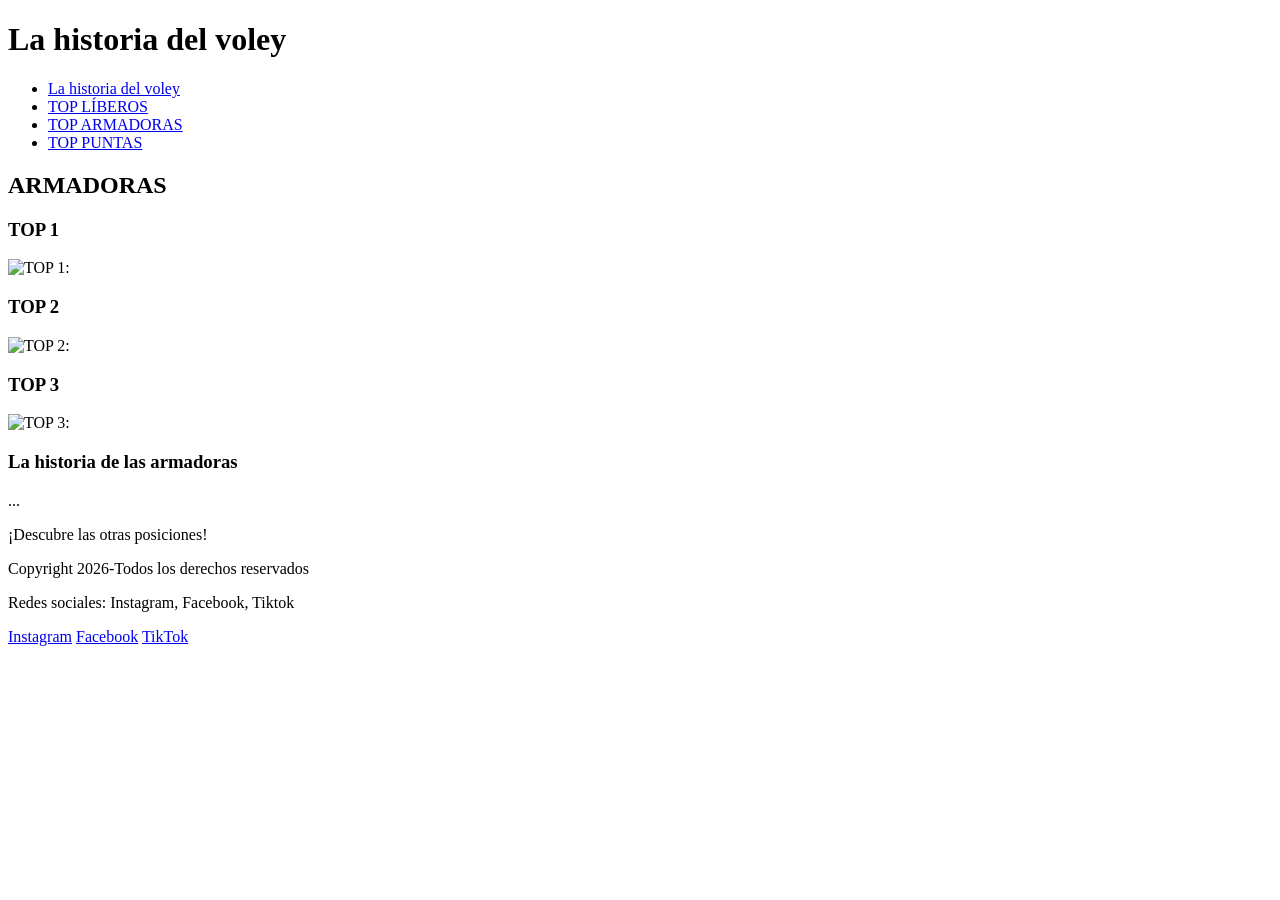
==== top_armadoras.html @ a61477cc "estructura base para las 3 ramas lista (me falta armar bien el principal)" ====
<!DOCTYPE html>
<html lang="en">
<head>
    <meta charset="UTF-8">
    <meta name="viewport" content="width=device-width, initial-scale=1.0">
    <title>TOPS JUGADORAS VOLEY</title>
</head>
<body>
    <header>
    <h1>La historia del voley</h1>
   </header>

    <nav>
    <ul>
        <li><a href="index.html" >La historia del voley</a></li>
        <li><a href="#top_líberos.html">TOP LÍBEROS</a></li>
        <li><a href="#top_armadoras.html">TOP ARMADORAS</a></li>
        <li><a href="#top_puntas.html">TOP PUNTAS</a></li>
    </ul>
   </nav>
   
    <main>

    <section>

        <h2>ARMADORAS</h2>

    <article>
        <h3>TOP 1</h3>
        <p></p>
        <img src="" alt="TOP 1: ">  
    </article>

     <article>
        <h3>TOP 2</h3>
        <p></p>
        <img src="" alt="TOP 2: ">  
    </article>

     <article>
        <h3>TOP 3</h3>
        <p></p>
        <img src="" alt="TOP 3: ">  
    </article>

    </section>

    <section>

     <article>
        <h3>La historia de las armadoras</h3>
        <p>...</p>
     </article>
    
    </section>

   </main>

   <footer>
    <p>¡Descubre las otras posiciones!</p>
    <p>Copyright 2026-Todos los derechos reservados</p>
    <P>Redes sociales: Instagram, Facebook, Tiktok</P>
    <a href="https://www.instagram.com/">Instagram</a>
    <a href="https://www.facebook.com/">Facebook</a>
    <a href="https://www.tiktok.com/">TikTok</a>
   </footer>

</body>
</html>
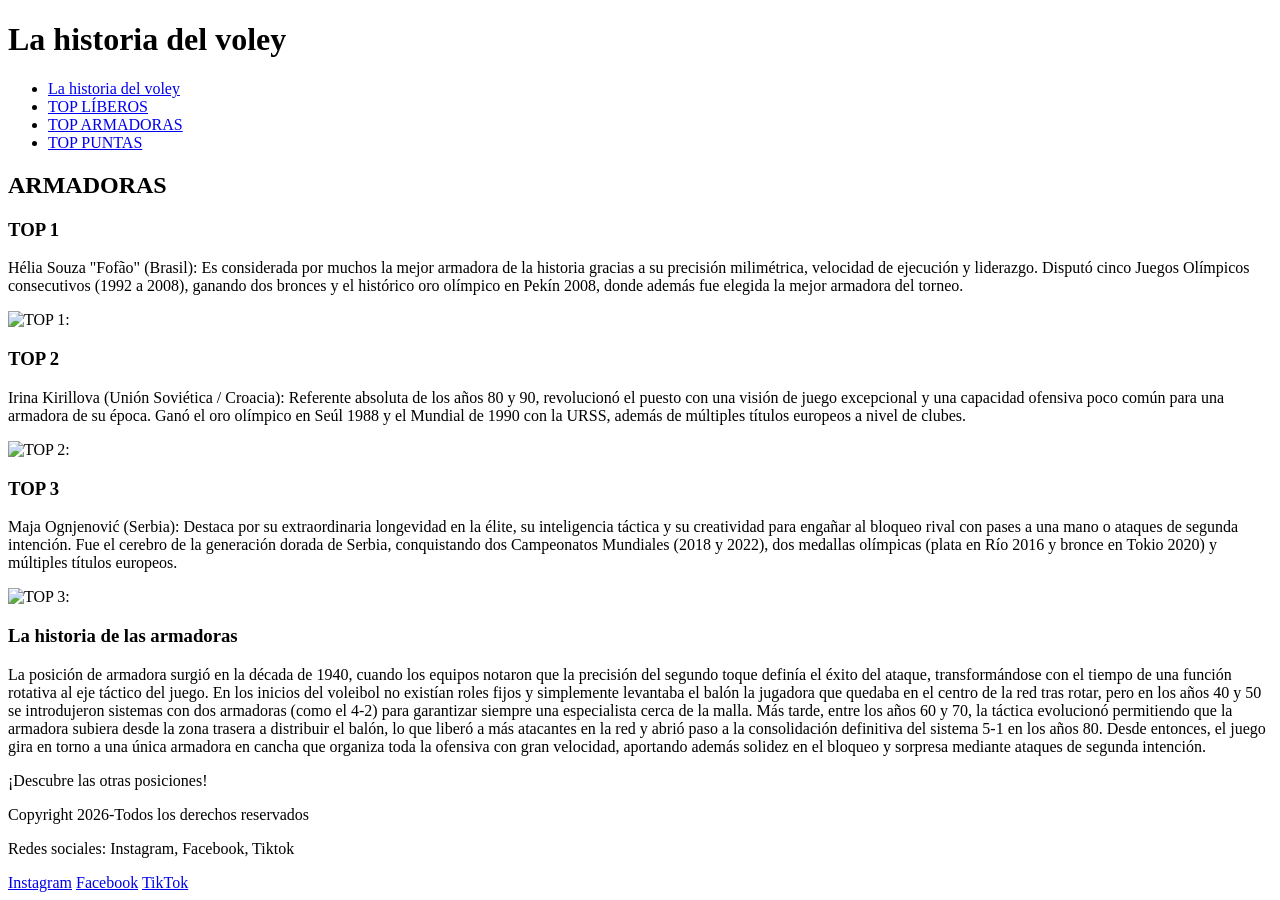
==== commit 2140ac9e: "termine armadoras, me falta imágenes" ====
--- a/top_armadoras.html
+++ b/top_armadoras.html
@@ -12,10 +12,10 @@
 
     <nav>
     <ul>
-        <li><a href="index.html" >La historia del voley</a></li>
-        <li><a href="#top_líberos.html">TOP LÍBEROS</a></li>
-        <li><a href="#top_armadoras.html">TOP ARMADORAS</a></li>
-        <li><a href="#top_puntas.html">TOP PUNTAS</a></li>
+        <li><a href="index.html">La historia del voley</a></li>
+        <li><a href="top_líberos.html">TOP LÍBEROS</a></li>
+        <li><a href="top_armadoras.html">TOP ARMADORAS</a></li>
+        <li><a href="top_puntas.html">TOP PUNTAS</a></li>
     </ul>
    </nav>
    
@@ -27,19 +27,19 @@
 
     <article>
         <h3>TOP 1</h3>
-        <p></p>
+        <p>Hélia Souza "Fofão" (Brasil): Es considerada por muchos la mejor armadora de la historia gracias a su precisión milimétrica, velocidad de ejecución y liderazgo. Disputó cinco Juegos Olímpicos consecutivos (1992 a 2008), ganando dos bronces y el histórico oro olímpico en Pekín 2008, donde además fue elegida la mejor armadora del torneo.</p>
         <img src="" alt="TOP 1: ">  
     </article>
 
      <article>
         <h3>TOP 2</h3>
-        <p></p>
+        <p>Irina Kirillova (Unión Soviética / Croacia): Referente absoluta de los años 80 y 90, revolucionó el puesto con una visión de juego excepcional y una capacidad ofensiva poco común para una armadora de su época. Ganó el oro olímpico en Seúl 1988 y el Mundial de 1990 con la URSS, además de múltiples títulos europeos a nivel de clubes.</p>
         <img src="" alt="TOP 2: ">  
     </article>
 
      <article>
         <h3>TOP 3</h3>
-        <p></p>
+        <p>Maja Ognjenović (Serbia): Destaca por su extraordinaria longevidad en la élite, su inteligencia táctica y su creatividad para engañar al bloqueo rival con pases a una mano o ataques de segunda intención. Fue el cerebro de la generación dorada de Serbia, conquistando dos Campeonatos Mundiales (2018 y 2022), dos medallas olímpicas (plata en Río 2016 y bronce en Tokio 2020) y múltiples títulos europeos.</p>
         <img src="" alt="TOP 3: ">  
     </article>
 
@@ -49,7 +49,7 @@
 
      <article>
         <h3>La historia de las armadoras</h3>
-        <p>...</p>
+        <p>La posición de armadora surgió en la década de 1940, cuando los equipos notaron que la precisión del segundo toque definía el éxito del ataque, transformándose con el tiempo de una función rotativa al eje táctico del juego. En los inicios del voleibol no existían roles fijos y simplemente levantaba el balón la jugadora que quedaba en el centro de la red tras rotar, pero en los años 40 y 50 se introdujeron sistemas con dos armadoras (como el 4-2) para garantizar siempre una especialista cerca de la malla. Más tarde, entre los años 60 y 70, la táctica evolucionó permitiendo que la armadora subiera desde la zona trasera a distribuir el balón, lo que liberó a más atacantes en la red y abrió paso a la consolidación definitiva del sistema 5-1 en los años 80. Desde entonces, el juego gira en torno a una única armadora en cancha que organiza toda la ofensiva con gran velocidad, aportando además solidez en el bloqueo y sorpresa mediante ataques de segunda intención.</p>
      </article>
     
     </section>
